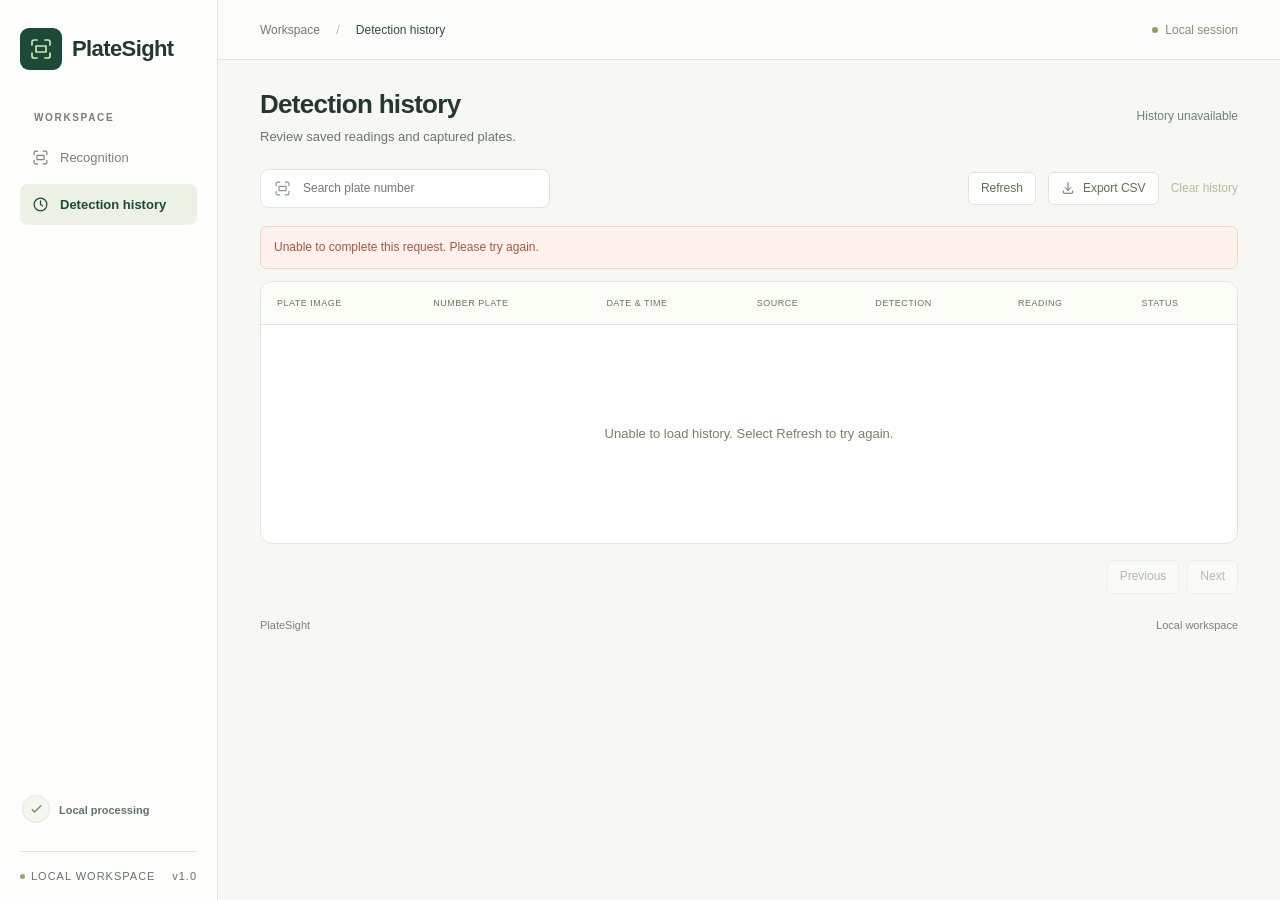
==== static/history.html @ 075ab72b "Replace notebook prototype with PlateSight recognition dashboard" ====
<!doctype html>
<html lang="en">
<head>
  <meta charset="utf-8">
  <meta name="viewport" content="width=device-width, initial-scale=1">
  <meta name="theme-color" content="#173e31">
  <title>PlateSight — Detection history</title>
  <link rel="stylesheet" href="/static/styles.css">
  <link rel="stylesheet" href="/static/dashboard.css">
  <link rel="stylesheet" href="/static/history.css">
  <script src="/static/history.js" defer></script>
</head>
<body>
  <svg class="icon-library" xmlns="http://www.w3.org/2000/svg" aria-hidden="true"><defs>
    <symbol id="i-scan" viewBox="0 0 24 24"><path d="M8 3H5a2 2 0 0 0-2 2v3m13-5h3a2 2 0 0 1 2 2v3M3 16v3a2 2 0 0 0 2 2h3m13-5v3a2 2 0 0 1-2 2h-3M7 9h10v6H7z"/></symbol>
    <symbol id="i-image" viewBox="0 0 24 24"><rect x="3" y="3" width="18" height="18" rx="3"/><path d="m3 16 5-5 5 5 3-3 5 5"/><circle cx="15.5" cy="8.5" r="1.5"/></symbol>
    <symbol id="i-camera" viewBox="0 0 24 24"><path d="M8 6 9.5 3h5L16 6h4a1 1 0 0 1 1 1v12a1 1 0 0 1-1 1H4a1 1 0 0 1-1-1V7a1 1 0 0 1 1-1z"/><circle cx="12" cy="12.5" r="4"/></symbol>
    <symbol id="i-video" viewBox="0 0 24 24"><rect x="3" y="5" width="12" height="14" rx="2"/><path d="m15 10 6-4v12l-6-4"/></symbol>
    <symbol id="i-upload" viewBox="0 0 24 24"><path d="M12 16V3m-5 5 5-5 5 5M4 16v4a1 1 0 0 0 1 1h14a1 1 0 0 0 1-1v-4"/></symbol>
    <symbol id="i-download" viewBox="0 0 24 24"><path d="M12 3v13m-5-5 5 5 5-5M4 17v3a1 1 0 0 0 1 1h14a1 1 0 0 0 1-1v-3"/></symbol>
    <symbol id="i-play" viewBox="0 0 24 24"><path d="m8 4 12 8-12 8z"/></symbol>
    <symbol id="i-pause" viewBox="0 0 24 24"><path d="M8 4v16M16 4v16"/></symbol>
    <symbol id="i-stop" viewBox="0 0 24 24"><rect x="5" y="5" width="14" height="14" rx="2"/></symbol>
    <symbol id="i-arrow" viewBox="0 0 24 24"><path d="M4 12h16m-6-6 6 6-6 6"/></symbol>
    <symbol id="i-clock" viewBox="0 0 24 24"><circle cx="12" cy="12" r="9"/><path d="M12 7v5l3 2"/></symbol>
    <symbol id="i-check" viewBox="0 0 24 24"><path d="m5 12 4 4L19 6"/></symbol>
    <symbol id="i-edit" viewBox="0 0 24 24"><path d="m14 5 5 5M4 20l5-1L21 7l-5-5L4 14z"/></symbol>
  </defs></svg>
  <aside class="sidebar">
    <a class="brand" href="/" aria-label="PlateSight home"><span class="brand-icon"><svg><use href="#i-scan"/></svg></span><span>PlateSight</span></a>
    <p class="nav-label">WORKSPACE</p>
    <nav aria-label="Main navigation"><a class="nav-item" href="/"><svg><use href="#i-scan"/></svg>Recognition</a><a class="nav-item active" href="/history" aria-current="page"><svg><use href="#i-clock"/></svg>Detection history</a></nav>
    <div class="sidebar-bottom"><span class="local-icon"><svg><use href="#i-check"/></svg></span><div><strong>Local processing</strong></div></div>
    <div class="sidebar-footer"><span class="version-dot"></span>LOCAL WORKSPACE <span>v1.0</span></div>
  </aside>
  <main>
    <header class="topbar"><div class="breadcrumb">Workspace <span>/</span> <strong>Detection history</strong></div><div class="workspace-label"><span></span>Local session</div></header>
    <div class="page-content">
      <section class="page-heading"><div><h1>Detection history</h1><p class="subtitle">Review saved readings and captured plates.</p></div><span class="history-total" id="totalLabel">Loading…</span></section>
      <section class="history-page" aria-label="Saved detections">
        <div class="history-toolbar"><label class="history-search"><svg aria-hidden="true"><use href="#i-scan"/></svg><input id="search" type="search" aria-label="Search plate number" placeholder="Search plate number" autocomplete="off"></label><div class="history-actions"><button class="button small secondary" id="refreshBtn">Refresh</button><a class="button small secondary" href="/api/history.csv" download="platesight-detections.csv"><svg aria-hidden="true"><use href="#i-download"/></svg>Export CSV</a><button class="text-button" id="clearHistoryBtn" disabled>Clear history</button></div></div>
        <p id="historyError" class="feedback error" role="alert" hidden></p>
        <div class="history-table-wrap"><table><thead><tr><th>PLATE IMAGE</th><th>NUMBER PLATE</th><th>DATE & TIME</th><th>SOURCE</th><th>DETECTION</th><th>READING</th><th>STATUS</th></tr></thead><tbody id="historyBody"><tr><td colspan="7"><div class="history-empty">Loading detections…</div></td></tr></tbody></table></div>
        <div class="history-pagination"><span id="pageLabel"></span><div><button class="button small secondary" id="previousBtn" disabled>Previous</button><button class="button small secondary" id="nextBtn" disabled>Next</button></div></div>
      </section>
      <footer class="page-footer"><span>PlateSight</span><span>Local workspace</span></footer>
    </div>
  </main>
  <dialog class="capture-dialog" id="imageDialog" aria-labelledby="captureTitle">
    <div class="dialog-heading"><div><h2 id="captureTitle">Captured plate</h2><p id="captureTime"></p></div><button type="button" class="close-dialog" id="closeImageBtn" aria-label="Close image">×</button></div>
    <div class="image-controls"><div class="image-tabs" role="group" aria-label="Image view"><button class="button small secondary selected" id="plateViewBtn" aria-pressed="true">Plate crop</button><button class="button small secondary" id="frameViewBtn" aria-pressed="false">Vehicle image</button></div><button class="button small secondary" id="contrastBtn" aria-pressed="false">Enhance contrast</button></div>
    <div class="image-viewport" id="imageViewport"><img id="reviewImage" alt="Saved number plate capture"><span id="imageError" role="alert" hidden>Image unavailable</span></div>
    <div class="image-footer"><label for="zoom">Zoom <output id="zoomValue">100%</output><input id="zoom" type="range" min="100" max="300" step="25" value="100"></label><span>Original capture · contrast adjustment is for viewing only</span></div>
  </dialog>
  <dialog id="editDialog" aria-labelledby="editTitle"><form id="editForm"><div class="dialog-heading"><h2 id="editTitle">Correct plate number</h2><button type="button" class="close-dialog" id="cancelEditBtn" aria-label="Cancel">×</button></div><label for="editText">Registration number</label><input id="editText" type="text" maxlength="16" autocomplete="off" spellcheck="false" required><div class="dialog-actions"><button type="button" class="button secondary" id="cancelEditBottomBtn">Cancel</button><button type="submit" id="saveEditBtn" class="button primary">Save correction</button></div><p id="editError" class="error-text" role="alert" hidden></p></form></dialog>
</body>
</html>
---- static/styles.css ----
:root{--bg:#f7f8f4;--paper:#fff;--ink:#23382f;--green:#1b4a38;--green-hover:#123b2c;--accent:#b5cb7c;--muted:#7b857d;--line:#e6eae1;--pale:#f0f4eb;--amber:#a67223;--danger:#a83c33;--radius:14px;font-family:Inter,"Segoe UI",Arial,sans-serif;color:var(--ink);font-synthesis:none}*{box-sizing:border-box}body{margin:0;background:var(--bg);font-size:14px}button,input,select{font:inherit}button,a,input,select{-webkit-tap-highlight-color:transparent}button,a{touch-action:manipulation}button{cursor:pointer}a{color:inherit;text-decoration:none}button:disabled{opacity:.45;cursor:not-allowed}svg{width:20px;height:20px;fill:none;stroke:currentColor;stroke-width:1.7;stroke-linecap:round;stroke-linejoin:round;flex-shrink:0}button:focus-visible,a:focus-visible,input:focus-visible,select:focus-visible{outline:3px solid #92b159;outline-offset:3px}[hidden]{display:none!important}.icon-library{position:absolute;width:0;height:0;overflow:hidden}.sidebar{width:218px;position:fixed;inset:0 auto 0 0;background:#fdfefb;border-right:1px solid var(--line);padding:36px 20px 0;display:flex;flex-direction:column;z-index:5}.brand{display:flex;align-items:center;gap:10px;font-size:23px;letter-spacing:-.9px;font-weight:700}.brand-icon{background:var(--green);color:#d4e6aa;padding:9px;border-radius:11px;display:flex}.brand-icon svg{width:24px;height:24px}.brand-sub{display:block;font-size:7px;letter-spacing:1.7px;font-weight:600;color:#83907d;margin-top:4px}.nav-label{font-size:9px;letter-spacing:1.65px;font-weight:600;color:#98a18f;margin:53px 14px 14px}.nav-item{display:flex;align-items:center;gap:11px;padding:13px 12px;border-radius:8px;font-size:12px;color:#7a8478;margin-bottom:6px;white-space:nowrap}.nav-item.active{color:var(--green);background:#ecf1e6;font-weight:600}.nav-item svg{width:17px;height:17px}.nav-dot{height:5px;width:5px;background:#588244;border-radius:50%;margin-left:auto}.sidebar-bottom{margin-top:auto;display:flex;gap:9px;padding:18px 2px 28px;align-items:center}.local-icon{height:28px;width:28px;border:1px solid var(--line);background:#f4f7ee;border-radius:50%;display:grid;place-items:center;color:#64834b}.local-icon svg{width:15px;height:15px}.sidebar-bottom strong{font-weight:600;font-size:10px}.sidebar-bottom p{font-size:10px;color:var(--muted);margin:5px 0 0}.sidebar-footer{border-top:1px solid var(--line);padding:18px 0;display:flex;align-items:center;gap:6px;font-size:8px;letter-spacing:1px;color:#919a89}.sidebar-footer>span:last-child{margin-left:auto}.version-dot{width:5px;height:5px;background:#93ac68;border-radius:50%}main{margin-left:218px;min-width:0}.topbar{height:68px;border-bottom:1px solid var(--line);display:flex;align-items:center;justify-content:space-between;padding:0 42px;background:#fcfdfa;font-size:11px}.breadcrumb{color:#929b8c}.breadcrumb>span{padding:0 13px;color:#b7bfb0}.breadcrumb strong{font-weight:500;color:#667460}.workspace-label{display:flex;align-items:center;gap:7px;color:#839078}.workspace-label>span{width:6px;height:6px;border-radius:50%;background:#86a75b}.page-content{max-width:1590px;margin:auto;padding:37px 42px 0}.page-heading{display:flex;align-items:center;justify-content:space-between;gap:20px;margin-bottom:27px}.eyebrow{font-size:9px;font-weight:600;letter-spacing:2px;color:#859271;margin:0 0 12px}h1{font-size:32px;letter-spacing:-1.25px;font-weight:600;margin:0;line-height:1.15}h1>span{color:#95ae68}.subtitle{color:#7d8975;font-size:12px;margin:12px 0 0}.model-badge{display:flex;align-items:center;gap:8px;border:1px solid #e0e7d7;background:#f1f5ea;border-radius:24px;font-size:10px;color:#5d7550;padding:9px 12px;white-space:nowrap}.status-dot{width:6px;height:6px;border-radius:50%;background:#9da68f}.model-badge.ready .status-dot{background:#5f8a45}.model-badge.error{background:#faf0e7;color:#976323;border-color:#eeddc8}.model-badge.error .status-dot{background:#bf9147}.model-notice{display:flex;gap:9px;align-items:center;border:1px solid var(--line);border-radius:8px;background:#f2f5ec;color:#69785a;padding:11px 13px;font-size:11px;line-height:1.5;margin-bottom:22px}.model-notice>svg{width:16px;height:16px}.model-notice .text-button{white-space:nowrap;margin-left:auto}.recognition-layout{display:grid;grid-template-columns:minmax(0,1fr) 285px;gap:22px;align-items:start}.workbench{min-width:0}.input-tabs{display:flex;border-bottom:1px solid var(--line);gap:27px;margin-bottom:17px}.input-tab{background:transparent;border:0;padding:0 0 13px;display:flex;align-items:center;gap:8px;color:#889080;font-size:12px;font-weight:500;border-bottom:2px solid transparent;margin-bottom:-1px;white-space:nowrap}.input-tab svg{width:17px;height:17px}.input-tab.selected{color:#284d38;border-color:#315d3d}.viewer-header{height:49px;background:#fff;border:1px solid var(--line);border-bottom:0;border-radius:var(--radius) var(--radius) 0 0;display:flex;align-items:center;justify-content:space-between;padding:0 17px;gap:8px}.viewer-header>div{display:flex;align-items:center;gap:7px;min-width:0}.viewer-status-dot{height:5px;width:5px;border-radius:50%;background:#aeb8a0;flex-shrink:0}.viewer-status-dot.live{background:#638b39;box-shadow:0 0 0 3px #e7efd9}.viewer-header strong{font-size:11px;font-weight:600;white-space:nowrap}.viewer-subtitle{font-size:9px;color:#9ba48e;border-left:1px solid #e0e6d8;padding-left:8px;margin-left:3px;white-space:nowrap;overflow:hidden;text-overflow:ellipsis}.source-chip{font-size:8px;font-weight:600;letter-spacing:.8px;color:#8d9880;border:1px solid #e7ebdf;padding:4px 6px;border-radius:4px;flex-shrink:0}.stage{position:relative;aspect-ratio:1.63;min-height:310px;background:#f2f5ed;border:1px solid var(--line);overflow:hidden}.stage.dragover{box-shadow:inset 0 0 0 3px #87a85a}.stage.has-media{background:#131e18}.stage>img,.stage>video{position:absolute;width:100%;height:100%;object-fit:contain}.stage>canvas{position:absolute;inset:0;width:100%;height:100%;pointer-events:none}.empty-state{height:100%;min-height:310px;display:flex;flex-direction:column;align-items:center;justify-content:center;padding:22px;text-align:center;background-image:radial-gradient(#d7dfcc .7px,transparent .7px);background-size:17px 17px}.scan-illustration{width:173px;height:117px;position:relative;margin:0 0 15px;background:#f2f5ed}.scan-illustration>svg{width:154px;height:100px;margin:8px;color:#a5b598;stroke-width:1.3}.scan-corner{position:absolute;width:15px;height:15px;border-color:#92ad6d;border-style:solid}.tl{top:0;left:0;border-width:2px 0 0 2px}.tr{top:0;right:0;border-width:2px 2px 0 0}.bl{bottom:0;left:0;border-width:0 0 2px 2px}.br{bottom:0;right:0;border-width:0 2px 2px 0}.illustration-plate{fill:#dce7c6;stroke:#87a662}.illustration-line{stroke:#748f54}.scan-beam{position:absolute;left:8px;right:8px;top:70px;height:1px;background:#9fb980;box-shadow:0 4px 10px #96b07022}.empty-state h2{font-size:18px;font-weight:500;letter-spacing:-.4px;margin:3px 0 9px}.empty-state p{font-size:11px;line-height:1.7;color:#8a967b;margin:0 0 20px;max-width:340px}.button{display:inline-flex;align-items:center;justify-content:center;gap:8px;padding:11px 16px;border:1px solid transparent;border-radius:7px;font-size:11px;font-weight:500;white-space:nowrap;line-height:1.3}.button.primary{background:var(--green);color:#fff;border-color:var(--green)}.button.primary:hover:not(:disabled){background:var(--green-hover)}.button.secondary{background:#fff;color:#5e7154;border-color:#e0e6d8}.button.secondary:hover:not(:disabled){background:#f1f5ea}.button svg{width:16px;height:16px}.button.small{padding:8px 12px;font-size:10px}.button.small svg{width:14px;height:14px}.file-hint{font-size:9px;color:#9aa58b;margin-top:11px}.input-toolbar{display:flex;align-items:center;gap:8px;min-height:62px;border:1px solid var(--line);border-top:0;border-radius:0 0 var(--radius) var(--radius);background:#fff;padding:12px 14px}.input-name{display:flex;align-items:center;gap:7px;flex:1;min-width:0;font-size:10px;color:#95a086}.input-name span{overflow:hidden;text-overflow:ellipsis;white-space:nowrap}.input-name svg{width:15px;height:15px;color:#a4af97}.input-toolbar select{min-width:80px;max-width:250px;width:100%;margin-right:auto;border:1px solid var(--line);padding:7px 6px;border-radius:5px;color:#637555;background:#fff;font-size:10px}.icon-button{height:31px;min-width:32px;display:grid;place-items:center;border:1px solid var(--line);border-radius:6px;color:#637755;background:#fff}.icon-button svg{width:15px;height:15px}.sample-strip{display:flex;align-items:center;flex-wrap:wrap;gap:9px;margin-top:12px;font-size:10px;border:1px dashed #dbe3cc;border-radius:8px;padding:12px}.sample-strip>div{display:flex;align-items:center;gap:7px;flex:1;flex-wrap:wrap}.sample-strip strong{font-size:10px;font-weight:500;color:#6a7d55}.sample-strip>div>span:last-child{font-size:9px;color:#98a386}.sample-spark{color:#94ab6d}.sample-strip select{border:0;border-bottom:1px solid #d7dfcb;background:transparent;max-width:120px;color:#77886a;font-size:9px;padding:4px}.text-button{border:0;padding:4px 0;background:transparent;font-size:10px;color:#59793e;font-weight:500}.text-button:hover{color:#214d2e;text-decoration:underline}.metrics{display:grid;grid-template-columns:repeat(4,minmax(0,1fr));margin:20px 0 0;padding:17px 0;background:#fff;border:1px solid var(--line);border-radius:11px}.metrics>div{padding:0 16px;border-right:1px solid var(--line)}.metrics>div:last-child{border:0}.metrics span{display:block;font-size:9px;color:#8e997f;white-space:nowrap}.metrics strong{display:block;font-size:19px;font-weight:500;letter-spacing:-.3px;margin-top:9px;color:#46613b}.metrics strong small{font-size:10px;font-weight:400;color:#99a08f;margin-left:4px}.inspector{background:#fff;border:1px solid var(--line);border-radius:var(--radius);overflow:hidden;margin-top:0}.inspector-heading{display:flex;align-items:center;justify-content:space-between;padding:20px 18px 0}.inspector h2{font-size:13px;font-weight:600;letter-spacing:-.2px;margin:0}.count-badge{font-size:9px;display:inline-grid;place-items:center;min-width:20px;height:20px;border-radius:5px;background:#f1f4ea;color:#83966b}.inspector-caption{font-size:10px;color:#9ba48e;padding:8px 18px 18px;border-bottom:1px solid var(--line)}.results{min-height:290px;max-height:490px;overflow-y:auto}.result-empty{padding:35px 25px 27px;text-align:center}.result-empty-icon{display:grid;place-items:center;border:1px solid #e3ead8;background:#f6f8f1;border-radius:12px;width:43px;height:43px;margin:auto;color:#9db583}.result-empty-icon svg{width:22px;height:22px}.result-empty h3{font-size:12px;font-weight:500;margin:18px 0 9px;color:#637a50}.result-empty p{font-size:10px;line-height:1.8;color:#9aa58d;max-width:190px;margin:0 auto}.process-steps{border-top:1px solid #eef1e9;margin-top:24px;padding-top:17px;display:flex;flex-direction:column;gap:10px;text-align:left}.process-steps>span{display:flex;align-items:center;gap:9px;font-size:10px;color:#97a28c}.process-steps b{font-size:9px;font-weight:500;display:grid;place-items:center;width:17px;height:17px;border-radius:50%;color:#96a782;background:#f2f5ec}.settings{padding:17px 18px;border-top:1px solid var(--line)}.settings label{display:flex;justify-content:space-between;font-size:10px;color:#78886c;align-items:center}.settings output{background:#eef3e5;padding:3px 6px;border-radius:4px;font-size:9px;color:#6d8850}.settings input{width:100%;accent-color:#66864a;height:3px;margin:19px 0 12px;cursor:pointer}.settings p{font-size:9px;line-height:1.6;color:#a2ab96;margin:0}.model-details{padding:17px 18px;background:#fafbf7;border-top:1px solid var(--line)}.model-details>span{font-size:8px;letter-spacing:1.2px;color:#9faa91}.model-details strong{display:block;margin-top:7px;font-size:10px;font-weight:500;color:#738461}.model-details p{font-size:9px;color:#a0aa92;margin:7px 0 0;line-height:1.6}.history-section{margin-top:34px;scroll-margin-top:25px}.section-heading{display:flex;justify-content:space-between;align-items:center;gap:15px;margin-bottom:16px}.section-heading h2{font-size:16px;font-weight:500;letter-spacing:-.4px;margin:0;display:flex;gap:9px;align-items:center}.section-heading p{font-size:10px;color:#99a48c;margin:9px 0 0}.history-actions{display:flex;align-items:center;gap:18px}.history-table-wrap{border:1px solid var(--line);border-radius:10px;background:#fff;overflow:auto}table{border-collapse:collapse;width:100%;text-align:left;font-size:10px;white-space:nowrap}th{padding:14px 18px;color:#8e9b7e;font-size:8px;letter-spacing:.8px;font-weight:500;background:#fafcf6;border-bottom:1px solid var(--line)}td{padding:14px 18px;color:#839477;border-bottom:1px solid #eef2e8}tbody tr:last-child td{border:0}.history-empty{padding:18px;display:flex;align-items:center;justify-content:center;gap:10px;color:#a6b199}.history-empty svg{width:17px;height:17px}.history-empty strong{font-size:10px;font-weight:500;color:#82916e}.history-empty span{font-size:10px}.page-footer{padding:24px 0 20px;margin-top:5px;display:flex;justify-content:space-between;color:#a2ab96;font-size:9px;gap:15px}.page-footer>span>span{padding:0 7px;color:#bec6b3}.busy-overlay{position:absolute;inset:0;display:flex;flex-direction:column;align-items:center;justify-content:center;gap:12px;background:#15281de0;color:#ecf2e3;font-size:12px;z-index:2}.spinner{height:27px;width:27px;border:2px solid #d5e4c749;border-top-color:#d5e4c7;border-radius:50%;animation:spin 1s linear infinite}@keyframes spin{to{transform:rotate(360deg)}}.feedback{padding:11px 13px;border:1px solid #dce7cd;border-radius:7px;background:#f1f6e8;color:#687e50;font-size:11px;line-height:1.6;margin-top:10px}.feedback.error{background:#fff1ed;border-color:#f1d4ca;color:#a45841}.feedback.warning{background:#fff8e9;border-color:#ebddbc;color:#927338}.frame-label{position:absolute;bottom:12px;left:12px;max-width:calc(100% - 24px);border:1px solid #72816966;background:#15251de8;color:#d9e6ca;font-size:9px;padding:6px 9px;border-radius:5px;pointer-events:none}.result-card{padding:17px 18px;border-bottom:1px solid var(--line)}.result-card:last-child{border:0}.result-topline{display:flex;align-items:center;justify-content:space-between;margin-bottom:10px;color:#95a389;font-size:9px}.result-crop{height:66px;width:100%;object-fit:contain;background:#edf1e6;border-radius:6px;border:1px solid #e1e8d7;margin-bottom:12px}.plate-number{font-family:"Consolas","Courier New",monospace;font-size:22px;color:#294b31;font-weight:700;letter-spacing:.8px;word-break:break-word}.result-description{font-size:10px;color:#94a084;line-height:1.6;margin:7px 0}.confidence-row{display:flex;justify-content:space-between;font-size:9px;margin-top:10px;color:#8c9b7a}.confidence-row strong{font-weight:500;color:#607e47}.confidence-bar{height:3px;border-radius:2px;background:#edf2e7;margin-top:5px;overflow:hidden}.confidence-bar span{height:100%;display:block;background:#a3bb7c}.status-label{font-size:8px;display:inline-block;padding:4px 7px;border-radius:4px;background:#edf4e5;color:#6b8d4e}.status-label.review{background:#faf1dc;color:#aa8a47}.status-label.reading{background:#eff1ee;color:#8b9682}.edit-plate{border:0;background:none;color:#49663c;padding:0;display:inline-flex;gap:7px;align-items:center;font-family:Consolas,"Courier New",monospace;font-weight:700;font-size:12px;letter-spacing:.5px}.edit-plate:hover{text-decoration:underline}.edit-plate svg{width:11px;height:11px;opacity:.5}dialog{width:400px;max-width:calc(100vw - 32px);padding:25px;border:1px solid var(--line);border-radius:14px;color:var(--ink);box-shadow:0 20px 70px #19331f2e}dialog::backdrop{background:#132e2090}.dialog-heading{display:flex;align-items:center;justify-content:space-between;margin-bottom:24px}.dialog-heading h2{font-size:18px;margin:0;font-weight:500}.close-dialog{border:0;background:none;font-size:25px;line-height:1;color:#839575;padding:0 4px}dialog label{font-size:11px;display:block;margin-bottom:8px;color:#7a896b}dialog input{width:100%;padding:12px;border:1px solid #d8e2ca;border-radius:7px;font-family:Consolas,monospace;font-size:20px;letter-spacing:1px;text-transform:uppercase}dialog p{font-size:11px;line-height:1.6;color:#8c9a7d}.dialog-actions{display:flex;justify-content:flex-end;gap:8px;margin-top:24px}.error-text{color:var(--danger)}.sr-only{position:absolute;width:1px;height:1px;padding:0;margin:-1px;overflow:hidden;clip:rect(0,0,0,0);white-space:nowrap;border:0}
@media(min-width:1500px){.stage{aspect-ratio:1.8}.recognition-layout{grid-template-columns:minmax(0,1fr) 315px}.results{min-height:315px}}
@media(max-width:1200px){.sidebar{width:185px;padding:30px 14px 0}.brand{font-size:20px}.brand-icon{padding:7px}.brand-sub{font-size:6px;letter-spacing:1.5px}.nav-item{font-size:11px;padding:12px 9px;gap:8px}main{margin-left:185px}.page-content{padding:30px 25px 0}.topbar{padding:0 25px}.recognition-layout{grid-template-columns:minmax(0,1fr) 250px;gap:16px}.stage{aspect-ratio:1.5;min-height:310px}.empty-state h2{font-size:16px}.metrics>div{padding:0 10px}.metrics span{font-size:8px}.metrics strong{font-size:17px}.input-tabs{gap:20px}.input-tab{font-size:11px}.viewer-subtitle{display:none}.camera-toolbar{flex-wrap:wrap}.camera-toolbar select{max-width:none;flex-basis:100%}.history-empty{flex-wrap:wrap}}
@media(max-width:980px){.sidebar{width:76px;padding:26px 13px 0}.brand>span:last-child,.nav-label,.nav-item:not(.active),.nav-dot,.sidebar-bottom,.sidebar-footer{display:none}.brand{justify-content:center}.brand-icon{padding:10px}.nav-item.active{margin-top:40px;font-size:0;justify-content:center;gap:0;padding:14px 0}.nav-item.active svg{width:20px;height:20px}main{margin-left:76px}.page-content{padding:30px 23px 0}.topbar{padding:0 23px}.recognition-layout{grid-template-columns:minmax(0,1fr) 245px}.page-heading{margin-bottom:22px}h1{font-size:28px}.model-badge{font-size:9px}.sample-strip>div>span:last-child{display:none}.metrics{grid-template-columns:repeat(2,1fr);row-gap:17px}.metrics>div:nth-child(2){border:0}.stage{min-height:335px}.empty-state{min-height:335px}.input-toolbar{flex-wrap:wrap}.input-name{flex-basis:100%;padding-bottom:2px}.input-toolbar>.button{flex:1}.history-actions{gap:10px}.section-heading p{max-width:300px;line-height:1.5}}
@media(max-width:760px){.sidebar{height:67px;width:100%;bottom:auto;flex-direction:row;align-items:center;justify-content:space-between;padding:0 19px;border-bottom:1px solid var(--line);border-right:0}.brand>span:last-child{display:block;font-size:20px}.brand-icon{padding:7px}.brand-icon svg{width:20px;height:20px}.brand-sub{font-size:6px;letter-spacing:1.5px}.nav-item.active{margin:0;padding:9px;font-size:10px;gap:6px}.nav-item.active svg{width:15px;height:15px}main{margin:67px 0 0}.topbar{height:43px;padding:0 20px;font-size:9px}.page-content{padding:24px 20px 0}.page-heading{align-items:flex-start;gap:12px}.eyebrow{font-size:8px;margin-bottom:10px}h1{font-size:25px;letter-spacing:-.9px}.subtitle{font-size:11px;line-height:1.6;margin-top:8px;max-width:210px}.model-badge{padding:7px 9px;font-size:8px;margin-top:3px;max-width:118px;white-space:normal;line-height:1.4}.model-badge .status-dot{flex-shrink:0}.recognition-layout{display:flex;flex-direction:column;gap:21px}.workbench,.inspector{width:100%}.stage{min-height:340px;aspect-ratio:1.6}.empty-state{min-height:340px}.input-tabs{justify-content:space-between;gap:10px}.input-tab{font-size:11px}.input-toolbar{flex-wrap:nowrap}.input-name{flex-basis:auto;padding:0}.input-toolbar>.button{flex:0}.camera-toolbar{flex-wrap:wrap}.camera-toolbar select{flex-basis:auto;max-width:130px}.sample-strip{gap:6px}.sample-strip select{max-width:85px}.sample-strip>div{min-width:100px}.sample-strip strong{font-size:9px}.metrics{grid-template-columns:repeat(4,1fr);padding:14px 0}.metrics>div:nth-child(2){border-right:1px solid var(--line)}.metrics strong{font-size:16px}.metrics span{font-size:8px;white-space:normal;line-height:1.5}.inspector-heading{padding-top:17px}.results{min-height:170px;max-height:430px}.result-empty{padding:22px;display:grid;grid-template-columns:44px 1fr;text-align:left;gap:0 15px}.result-empty-icon{grid-row:1/3;margin:0}.result-empty h3{margin:2px 0 7px}.result-empty p{margin:0;max-width:none}.process-steps{grid-column:1/3;flex-direction:row;gap:12px;justify-content:space-between;margin-top:20px;padding-top:15px}.process-steps>span{font-size:9px;gap:5px}.process-steps b{flex-shrink:0}.settings{padding-top:15px;padding-bottom:15px}.model-details{padding-top:14px;padding-bottom:14px}.model-details p{margin:5px 0 0}.section-heading{align-items:flex-start;flex-wrap:wrap;margin-bottom:13px}.section-heading p{max-width:none}.history-actions{width:100%;justify-content:flex-end}.history-actions>.text-button{margin-right:auto}.history-empty{padding:16px 0;gap:8px}.history-empty span{flex-basis:100%;text-align:center}.history-section{margin-top:27px}.page-footer{font-size:8px;line-height:1.5}.page-footer>span:last-child{text-align:right;max-width:140px}.result-card{display:grid;grid-template-columns:115px minmax(0,1fr);column-gap:15px}.result-topline{grid-column:1/3}.result-crop{height:78px;grid-column:1;grid-row:2/7}.result-card .confidence-row,.result-card .confidence-bar,.result-card .plate-number,.result-card .result-description{grid-column:2}.model-notice{font-size:10px}.frame-label{font-size:8px}}
@media(prefers-reduced-motion:reduce){.spinner{animation:none}}
---- static/dashboard.css ----
/* Dashboard refinement: restrained surfaces, legible labels and real examples. */
:root {
  --muted: #647369;
  --line: #e0e6df;
  --radius: 10px;
}
body { font-size: 14px; }
.sidebar { padding-top: 28px; }
.brand { font-size: 22px; letter-spacing: -.6px; }
.brand-icon { border-radius: 9px; }
.nav-label { margin-top: 42px; color: #758175; font-size: 10px; }
.nav-item { font-size: 13px; padding: 12px; }
.sidebar-bottom strong, .sidebar-footer { font-size: 11px; color: #647369; }
.topbar { height: 60px; font-size: 12px; }
.breadcrumb { color: #6e7a70; }
.breadcrumb strong { color: #354d3e; }
.page-content { padding-top: 28px; }
.page-heading { margin-bottom: 25px; }
h1 { font-size: 26px; line-height: 1.3; letter-spacing: -.7px; font-weight: 600; }
.subtitle { font-size: 13px; color: #69776c; margin-top: 7px; }
.model-badge { font-size: 11px; padding: 8px 12px; }
.model-notice { font-size: 12px; }
.recognition-layout { grid-template-columns: minmax(0, 1fr) 290px; gap: 22px; }
.input-tab { font-size: 13px; padding-bottom: 12px; color: #657366; }
.viewer-header { height: 45px; }
.viewer-header strong { font-size: 12px; }
.viewer-subtitle, .source-chip { font-size: 10px; color: #6e7a6d; }
.stage { width: 100%; min-width: 0; aspect-ratio: 1.8; min-height: 300px; background: #f3f6f0; }
.empty-state { min-height: 300px; background-image: none; }
.upload-symbol { width: 54px; height: 54px; display: grid; place-items: center; border: 1px solid #d9e2d3; border-radius: 12px; color: #58724c; background: #fff; margin-bottom: 15px; }
.upload-symbol svg { width: 23px; height: 23px; }
.empty-state h2 { font-size: 17px; font-weight: 600; margin-bottom: 8px; }
.empty-state p { font-size: 12px; color: #6f7c6b; margin-bottom: 20px; }
.file-hint { font-size: 11px; color: #74806f; }
.button { font-size: 12px; border-radius: 6px; padding: 10px 15px; }
.button.small { font-size: 12px; padding: 8px 12px; }
.text-button { font-size: 12px; }
.input-name { font-size: 12px; color: #6f7d67; }
.input-toolbar { min-height: 58px; }
.input-toolbar select { font-size: 12px; }
.inspector-heading { padding-top: 19px; padding-bottom: 17px; border-bottom: 1px solid var(--line); }
.inspector h2 { font-size: 14px; }
.count-badge { font-size: 11px; min-width: 23px; height: 23px; }
.inspector-caption { display: none; }
.results { min-height: 225px; }
.result-empty { padding: 39px 25px; }
.result-empty h3 { font-size: 13px; font-weight: 600; color: #52674a; }
.result-empty p { font-size: 12px; color: #74816d; }
.settings { padding-top: 18px; padding-bottom: 18px; }
.settings label { font-size: 12px; color: #566c4b; }
.settings output { font-size: 11px; }
.settings input { margin-bottom: 4px; }
.model-details > span { font-size: 10px; color: #75816c; letter-spacing: .7px; }
.model-details strong { font-size: 12px; color: #4e6542; font-weight: 600; }
.model-details p { font-size: 11px; color: #74816a; }
.metrics { margin-top: 16px; border-radius: 9px; padding: 17px 0; }
.metrics span { font-size: 11px; color: #74806c; }
.metrics strong { font-size: 22px; font-weight: 600; margin-top: 7px; color: #304b37; }
.metrics strong small { font-size: 12px; }
.example-section { margin-top: 22px; }
.example-heading { display: flex; gap: 12px; align-items: center; justify-content: space-between; margin-bottom: 12px; }
.example-heading h2 { font-size: 13px; font-weight: 600; margin: 0; }
.example-heading > span { font-size: 11px; color: #75806e; }
.example-grid { display: grid; grid-template-columns: repeat(3, minmax(0, 1fr)); gap: 12px; }
.example-card { min-width: 0; background: #fff; border: 1px solid var(--line); padding: 0; overflow: hidden; border-radius: 8px; text-align: left; color: var(--ink); transition: border-color .15s; }
.example-card:hover:not(:disabled) { border-color: #79976b; }
.example-card img { display: block; width: 100%; height: 105px; object-fit: contain; background: #e9ede7; }
.example-card > span { display: flex; align-items: center; justify-content: space-between; padding: 10px 11px; font-size: 11px; font-weight: 500; }
.example-card svg { width: 14px; height: 14px; color: #708663; }
.example-credit { color: #7b8575; font-size: 10px; margin: 9px 0 0; }
.history-section { margin-top: 28px; }
.section-heading h2 { font-size: 17px; font-weight: 600; }
.section-heading p { font-size: 12px; color: #74816c; }
table { font-size: 12px; }
th { font-size: 10px; color: #68785c; letter-spacing: .5px; }
td { font-size: 12px; color: #64765a; }
.history-empty { padding: 22px; color: #758269; }
.history-empty span { font-size: 12px; }
.history-empty strong { display: none; }
.page-footer { font-size: 11px; color: #7a8572; padding-top: 20px; }
.result-topline, .confidence-row { font-size: 11px; color: #6f8061; }
.status-label { font-size: 10px; padding: 4px 7px; }
.plate-number { font-size: 23px; margin-bottom: 13px; }
.result-description { font-size: 12px; }
.confidence-row strong { font-weight: 600; }
.result-crop { height: 80px; }
.feedback { font-size: 12px; }
.frame-label { font-size: 10px; }
.history-actions { gap: 16px; }
dialog label, dialog p { font-size: 12px; }
@media (max-width: 1200px) {
  .recognition-layout { grid-template-columns: minmax(0, 1fr) 270px; gap: 18px; }
  .metrics > div { padding: 0 12px; }
  .metrics span { font-size: 10px; }
  .example-card img { height: 90px; }
}
@media (max-width: 980px) {
  .nav-item.active { font-size: 0; padding: 14px 0; }
  .recognition-layout { grid-template-columns: minmax(0, 1fr) 250px; }
  h1 { font-size: 24px; }
  .metrics { grid-template-columns: repeat(2, 1fr); row-gap: 18px; }
  .metrics > div:nth-child(2) { border: 0; }
  .metrics span { font-size: 11px; }
  .example-heading > span { display: none; }
  .example-grid { gap: 8px; }
  .example-card > span { padding: 8px; font-size: 10px; }
  .example-card img { height: 82px; }
}
@media (max-width: 760px) {
  .sidebar { padding: 0 18px; }
  .nav-item.active { font-size: 11px; padding: 9px; }
  .topbar { height: 45px; font-size: 11px; }
  .recognition-layout { display: flex; gap: 22px; }
  .page-content { padding: 23px 18px 0; }
  .page-heading { flex-wrap: wrap; gap: 15px; margin-bottom: 21px; }
  .subtitle { font-size: 12px; max-width: none; }
  .model-badge { margin: 0; font-size: 11px; max-width: none; }
  h1 { font-size: 24px; }
  .input-tab { font-size: 12px; gap: 6px; }
  .stage { min-height: 280px; }
  .empty-state { min-height: 280px; }
  .input-toolbar { flex-wrap: wrap; }
  .input-name { flex-basis: 100%; margin-bottom: 3px; }
  .input-toolbar > .button { flex: 1; }
  .camera-toolbar select { max-width: none; flex-basis: 100%; }
  .metrics { grid-template-columns: repeat(2, 1fr); }
  .metrics > div:nth-child(2) { border: 0; }
  .results { min-height: 150px; }
  .result-empty { display: flex; flex-direction: column; text-align: center; }
  .result-empty-icon { margin: 0 auto 12px; }
  .result-empty h3 { margin: 0 0 8px; }
  .result-card { display: block; }
  .example-card img { height: 88px; }
  .example-card > span { font-size: 11px; }
  .example-credit { font-size: 10px; }
  .section-heading p { font-size: 12px; }
  .page-footer { font-size: 10px; }
}
/* Keep both workspace destinations available on smaller screens. */
@media (min-width: 761px) and (max-width: 980px) {
  .sidebar nav { margin-top: 30px; }
  .sidebar .nav-item { display: flex; justify-content: center; font-size: 0; padding: 14px 0; margin-top: 6px; gap: 0; }
}
@media (max-width: 760px) {
  .sidebar nav { display: flex; gap: 5px; }
  .sidebar .nav-item { display: flex; padding: 9px; margin: 0; font-size: 0; gap: 0; }
  .sidebar .nav-item svg { width: 19px; height: 19px; }
}
---- static/history.css ----
.history-total { color: #718076; font-size: 12px; }
.history-toolbar { display: flex; justify-content: space-between; gap: 18px; align-items: center; margin-bottom: 18px; }
.history-search { display: flex; gap: 10px; align-items: center; background: #fff; border: 1px solid var(--line); border-radius: 8px; padding: 10px 13px; width: 290px; }
.history-search svg { width: 17px; height: 17px; color: #8b978e; }
.history-search input { min-width: 0; width: 100%; border: 0; background: transparent; color: var(--ink); font-size: 12px; outline-offset: 4px; }
.history-actions { gap: 12px; }
.history-table-wrap { border-radius: 12px; }
.history-page th { padding: 16px; font-size: 9px; }
.history-page td { padding: 14px 16px; font-size: 12px; color: #6b7b71; }
.history-page tbody tr:hover { background: #fcfdfb; }
.capture-thumb { width: 124px; padding: 5px; border: 1px solid #e2e8df; background: #f6f8f3; border-radius: 7px; display: flex; flex-direction: column; gap: 5px; align-items: center; }
.capture-thumb:hover { border-color: #9fb695; background: #eff4e9; }
.capture-thumb img { width: 112px; height: 44px; object-fit: contain; border-radius: 3px; }
.capture-thumb span { font-size: 9px; color: #68825d; }
.no-capture { display: inline-block; width: 124px; text-align: center; padding: 15px 5px; border: 1px dashed #e2e8df; border-radius: 7px; font-size: 10px; color: #8c978d; }
.history-page .edit-plate { font-size: 14px; color: #294b38; gap: 9px; }
.history-page .status-label { font-size: 10px; padding: 5px 8px; }
.history-empty { min-height: 190px; font-size: 13px; }
.history-pagination { display: flex; justify-content: space-between; align-items: center; padding-top: 16px; gap: 16px; color: #7d8a80; font-size: 11px; }
.history-pagination > div { display: flex; gap: 8px; }
.capture-dialog { width: 900px; padding: 24px; max-height: calc(100dvh - 32px); overflow: auto; }
.capture-dialog .dialog-heading { margin-bottom: 18px; }
.capture-dialog h2 { font-family: Consolas, monospace; font-size: 23px; font-weight: 600; letter-spacing: 1px; }
.capture-dialog .dialog-heading p { margin: 7px 0 0; color: #83907f; }
.close-dialog { min-width: 32px; min-height: 32px; }
.image-controls { display: flex; justify-content: space-between; gap: 12px; margin-bottom: 14px; }
.image-tabs { display: flex; gap: 7px; }
.image-controls button[aria-pressed="true"] { background: #edf3e6; color: #2f563b; border-color: #b8cba7; }
.image-viewport { background: #edf1e9; border: 1px solid var(--line); border-radius: 9px; overflow: auto; height: min(52dvh, 500px); display: block; position: relative; }
.image-viewport img { display: block; width: 100%; max-width: none; height: auto; min-height: 100%; object-fit: contain; }
.image-viewport img.enhanced { filter: grayscale(1) contrast(1.35) brightness(1.06); }
.image-viewport > span { display: block; text-align: center; padding: 80px 16px; color: #899480; font-size: 13px; }
.image-footer { display: flex; justify-content: space-between; align-items: center; gap: 24px; padding-top: 16px; }
.image-footer label { display: grid; grid-template-columns: 1fr auto; gap: 7px 20px; min-width: 175px; margin: 0; color: #697c61; }
.image-footer input { grid-column: 1 / -1; accent-color: #66864a; padding: 0; margin: 0; height: 18px; }
.image-footer output { font-variant-numeric: tabular-nums; }
.image-footer > span { font-size: 10px; color: #899582; text-align: right; }
@media (max-width: 980px) { .history-toolbar { flex-wrap: wrap; } .history-actions { width: auto; } }
@media (max-width: 760px) {
  .history-toolbar { gap: 12px; }
  .history-search { width: 100%; }
  .history-actions { width: 100%; justify-content: flex-start; flex-wrap: wrap; }
  .history-actions .text-button { margin-left: auto; margin-right: 0; }
  .history-page td, .history-page th { padding: 12px; }
  .capture-dialog { padding: 17px; }
  .image-controls { flex-wrap: wrap; }
  .image-footer { flex-wrap: wrap; gap: 12px; }
  .image-footer label { width: 100%; }
  .image-footer > span { text-align: left; }
  .image-viewport { height: 40dvh; }
}
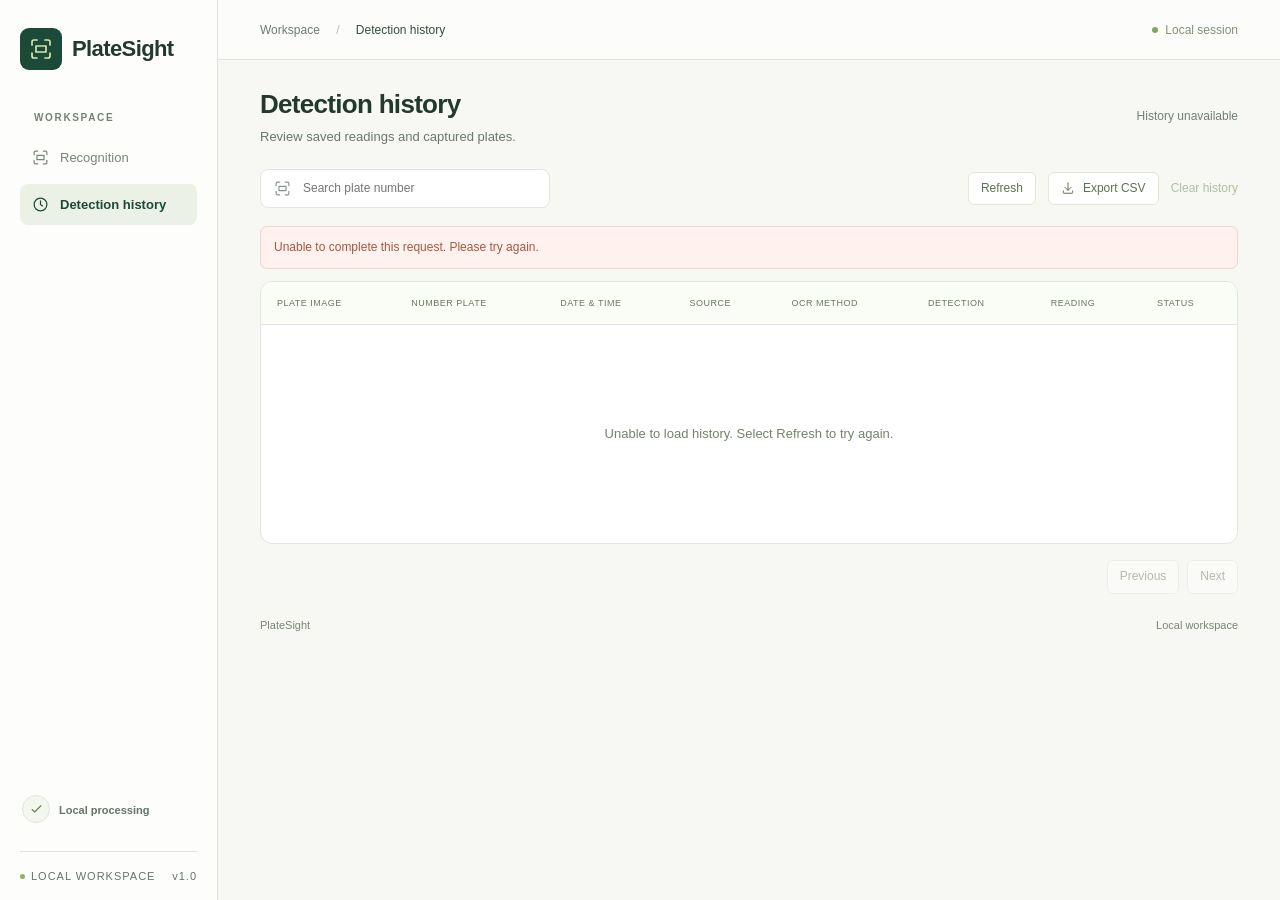
==== commit 550110ad: "Add selectable OCR engines and shared-crop comparison" ====
--- a/static/history.html
+++ b/static/history.html
@@ -40,7 +40,7 @@
       <section class="history-page" aria-label="Saved detections">
         <div class="history-toolbar"><label class="history-search"><svg aria-hidden="true"><use href="#i-scan"/></svg><input id="search" type="search" aria-label="Search plate number" placeholder="Search plate number" autocomplete="off"></label><div class="history-actions"><button class="button small secondary" id="refreshBtn">Refresh</button><a class="button small secondary" href="/api/history.csv" download="platesight-detections.csv"><svg aria-hidden="true"><use href="#i-download"/></svg>Export CSV</a><button class="text-button" id="clearHistoryBtn" disabled>Clear history</button></div></div>
         <p id="historyError" class="feedback error" role="alert" hidden></p>
-        <div class="history-table-wrap"><table><thead><tr><th>PLATE IMAGE</th><th>NUMBER PLATE</th><th>DATE & TIME</th><th>SOURCE</th><th>DETECTION</th><th>READING</th><th>STATUS</th></tr></thead><tbody id="historyBody"><tr><td colspan="7"><div class="history-empty">Loading detections…</div></td></tr></tbody></table></div>
+        <div class="history-table-wrap"><table><thead><tr><th>PLATE IMAGE</th><th>NUMBER PLATE</th><th>DATE & TIME</th><th>SOURCE</th><th>OCR METHOD</th><th>DETECTION</th><th>READING</th><th>STATUS</th></tr></thead><tbody id="historyBody"><tr><td colspan="8"><div class="history-empty">Loading detections…</div></td></tr></tbody></table></div>
         <div class="history-pagination"><span id="pageLabel"></span><div><button class="button small secondary" id="previousBtn" disabled>Previous</button><button class="button small secondary" id="nextBtn" disabled>Next</button></div></div>
       </section>
       <footer class="page-footer"><span>PlateSight</span><span>Local workspace</span></footer>
--- a/static/dashboard.css
+++ b/static/dashboard.css
@@ -1,9 +1,38 @@
-/* Dashboard refinement: restrained surfaces, legible labels and real examples. */
+/* Dashboard refinement: restrained surfaces and legible labels. */
 :root {
   --muted: #647369;
   --line: #e0e6df;
   --radius: 10px;
 }
+.ocr-selector { display: flex; align-items: center; gap: 14px; margin-bottom: 20px; }
+.ocr-selector label { color: #6e7d6b; font-size: 12px; white-space: nowrap; }
+.ocr-selector select { width: 100%; max-width: 310px; padding: 10px; border: 1px solid var(--line); border-radius: 6px; color: #294b38; background: #fff; font-size: 12px; }
+.result-method { padding: 10px 18px; border-bottom: 1px solid var(--line); color: #6f8068; font-size: 11px; background: #f8faf5; }
+.ocr-comparison { margin-top: 22px; padding: 20px; background: #fff; border: 1px solid var(--line); border-radius: 10px; min-width: 0; }
+.comparison-heading { display: flex; justify-content: space-between; align-items: center; gap: 14px; }
+.comparison-heading h2 { margin: 0; font-size: 15px; font-weight: 600; }
+.comparison-heading p { margin: 6px 0 0; font-size: 11px; color: #788571; }
+.comparison-input { margin-top: 18px; }
+.comparison-input label { display: block; font-size: 11px; margin-bottom: 8px; color: #607358; }
+.comparison-input label span { color: #8c9783; margin-left: 7px; font-size: 10px; }
+.comparison-input input { width: 100%; max-width: 260px; padding: 9px 11px; border: 1px solid var(--line); border-radius: 6px; background: #fafbf8; font-family: Consolas, monospace; color: #284b34; font-size: 13px; text-transform: uppercase; }
+.comparison-input > span { display: block; color: #8c9784; font-size: 10px; margin-top: 7px; line-height: 1.6; }
+.comparison-status { color: #687b5e; font-size: 11px; margin: 18px 0 0; line-height: 1.6; }
+.comparison-plate { margin-top: 18px; }
+.comparison-plate-heading { display: flex; gap: 12px; align-items: center; font-size: 11px; color: #6f7f64; padding-bottom: 12px; }
+.comparison-plate-heading img { width: 105px; height: 40px; object-fit: contain; background: #f0f3eb; border-radius: 4px; }
+.comparison-plate-heading > span { margin-left: auto; font-size: 10px; }
+.comparison-plate-heading b { font-family: Consolas, monospace; }
+.comparison-table-wrap { overflow-x: auto; border: 1px solid var(--line); border-radius: 7px; }
+.comparison-table-wrap th { font-size: 8px; padding: 12px; }
+.comparison-table-wrap td { padding: 13px 12px; color: #75836c; font-size: 11px; }
+.comparison-table-wrap .comparison-reading { font-family: Consolas, monospace; color: #284b36; font-size: 13px; font-weight: 600; }
+.comparison-error { display: block; max-width: 240px; white-space: normal; color: #a56347; font: 11px/1.5 'Segoe UI',sans-serif; }
+.match-yes { color: #487035; }.match-no { color: #a57b3e; }
+.comparison-footer { display: flex; gap: 12px; justify-content: space-between; align-items: center; margin-top: 16px; }
+.comparison-footer > span { max-width: 350px; font-size: 10px; line-height: 1.6; color: #8b9681; }
+.comparison-footer button { font-size: 10px; white-space: nowrap; }
+@media (max-width:760px) { .ocr-comparison { padding:16px; } .comparison-heading,.comparison-footer { align-items:flex-start; flex-wrap:wrap; } .comparison-plate-heading { flex-wrap:wrap; } }
 body { font-size: 14px; }
 .sidebar { padding-top: 28px; }
 .brand { font-size: 22px; letter-spacing: -.6px; }
